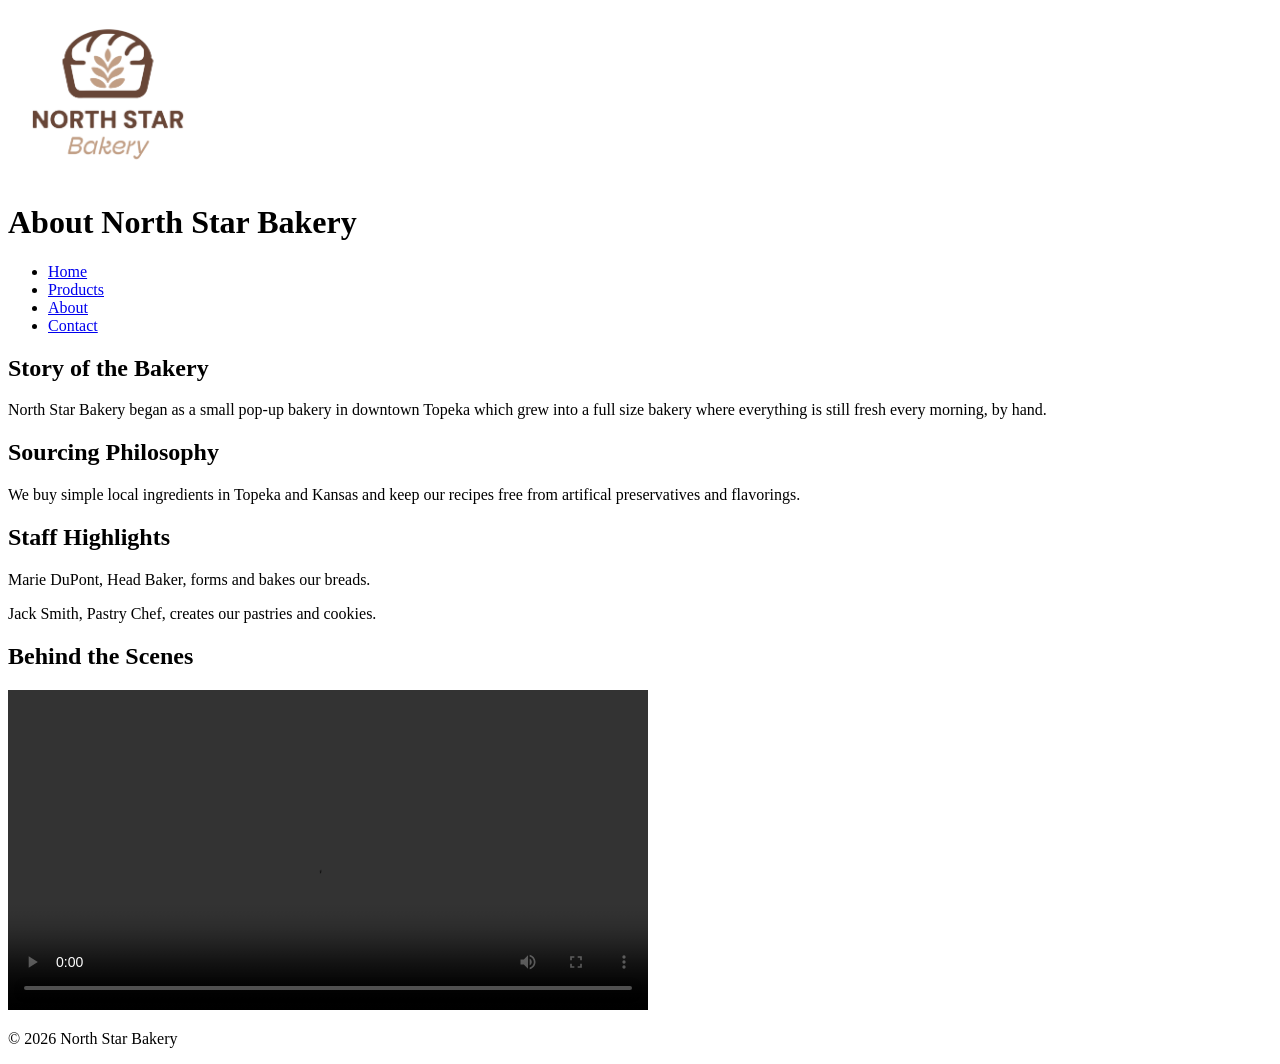
==== northStarBakery/about.html @ bf58ab93 "first commit" ====
<!DOCTYPE html>
<html lang="en">
<head>
  <meta charset="UTF-8">
  <meta name="viewport" content="width=device-width, initial-scale=1.0">
  <title>About | North Star Bakery</title>
</head>
<body>
  <header>
    <img src="css/bakery-logo_c.png" alt="North Star Bakery logo" width="200">
    <h1>About North Star Bakery</h1>
    <nav>
      <ul>
        <li><a href="index.html">Home</a></li>
        <li><a href="products.html">Products</a></li>
        <li><a href="about.html">About</a></li>
        <li><a href="contact.html">Contact</a></li>
      </ul>
    </nav>
  </header>

  <main>
    <h2>Story of the Bakery</h2>
    <p>North Star Bakery began as a small pop-up bakery in downtown Topeka which grew into a full size bakery where everything is still fresh every morning, by hand.</p>

    <h2>Sourcing Philosophy</h2>
    <p>We buy simple local ingredients in Topeka and Kansas and keep our recipes free from artifical preservatives and flavorings.</p>

    <h2>Staff Highlights</h2>
    <p>Marie DuPont, Head Baker, forms and bakes our breads.</p>
    <p>Jack Smith, Pastry Chef, creates our pastries and cookies.</p>

    <h2>Behind the Scenes</h2>
    <video controls width="640">
      <source src="css/bakery-behind-scenes_c.mp4" type="video/mp4" alt="Freshly baked loaves of bread being pulled out of the oven.">
      Your browser does not support video. This video shows a baker taking freshly baked loaves being pulled out of the oven.
    </video>
  </main>

  <footer>
    <p>&copy; 2026 North Star Bakery</p>
  </footer>
</body>
</html>
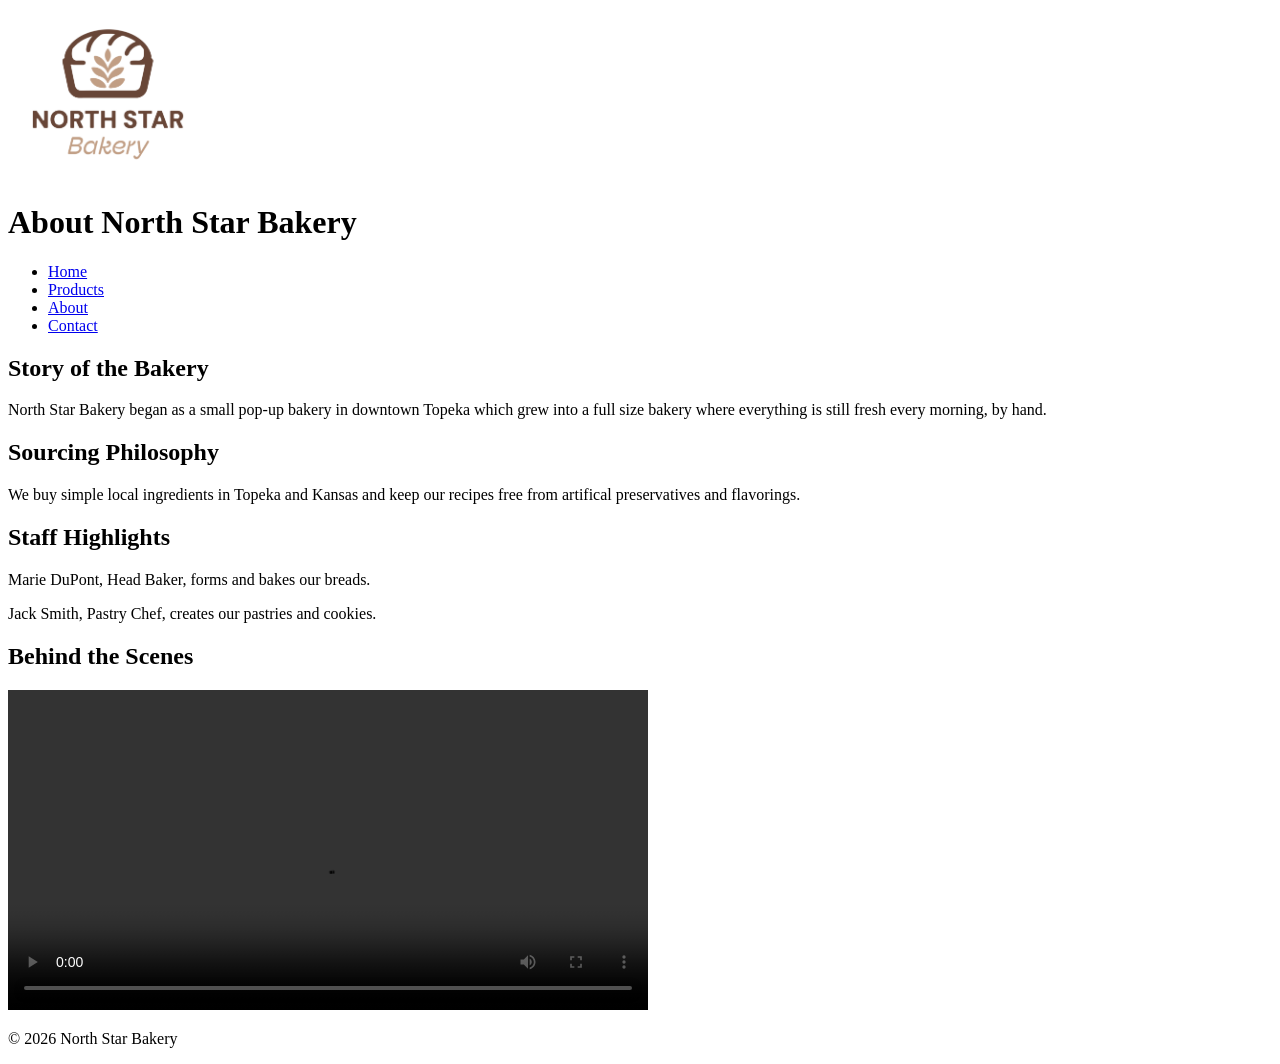
==== commit a5e6108b: "Initial HTML" ====
--- a/northStarBakery/about.html
+++ b/northStarBakery/about.html
@@ -7,7 +7,7 @@
 </head>
 <body>
   <header>
-    <img src="css/bakery-logo_c.png" alt="North Star Bakery logo" width="200">
+    <img src="images/bakery-logo_c.png" alt="North Star Bakery logo" width="200">
     <h1>About North Star Bakery</h1>
     <nav>
       <ul>
@@ -32,7 +32,7 @@
 
     <h2>Behind the Scenes</h2>
     <video controls width="640">
-      <source src="css/bakery-behind-scenes_c.mp4" type="video/mp4" alt="Freshly baked loaves of bread being pulled out of the oven.">
+      <source src="images/bakery-behind-scenes_c.mp4" type="video/mp4" alt="Freshly baked loaves of bread being pulled out of the oven.">
       Your browser does not support video. This video shows a baker taking freshly baked loaves being pulled out of the oven.
     </video>
   </main>
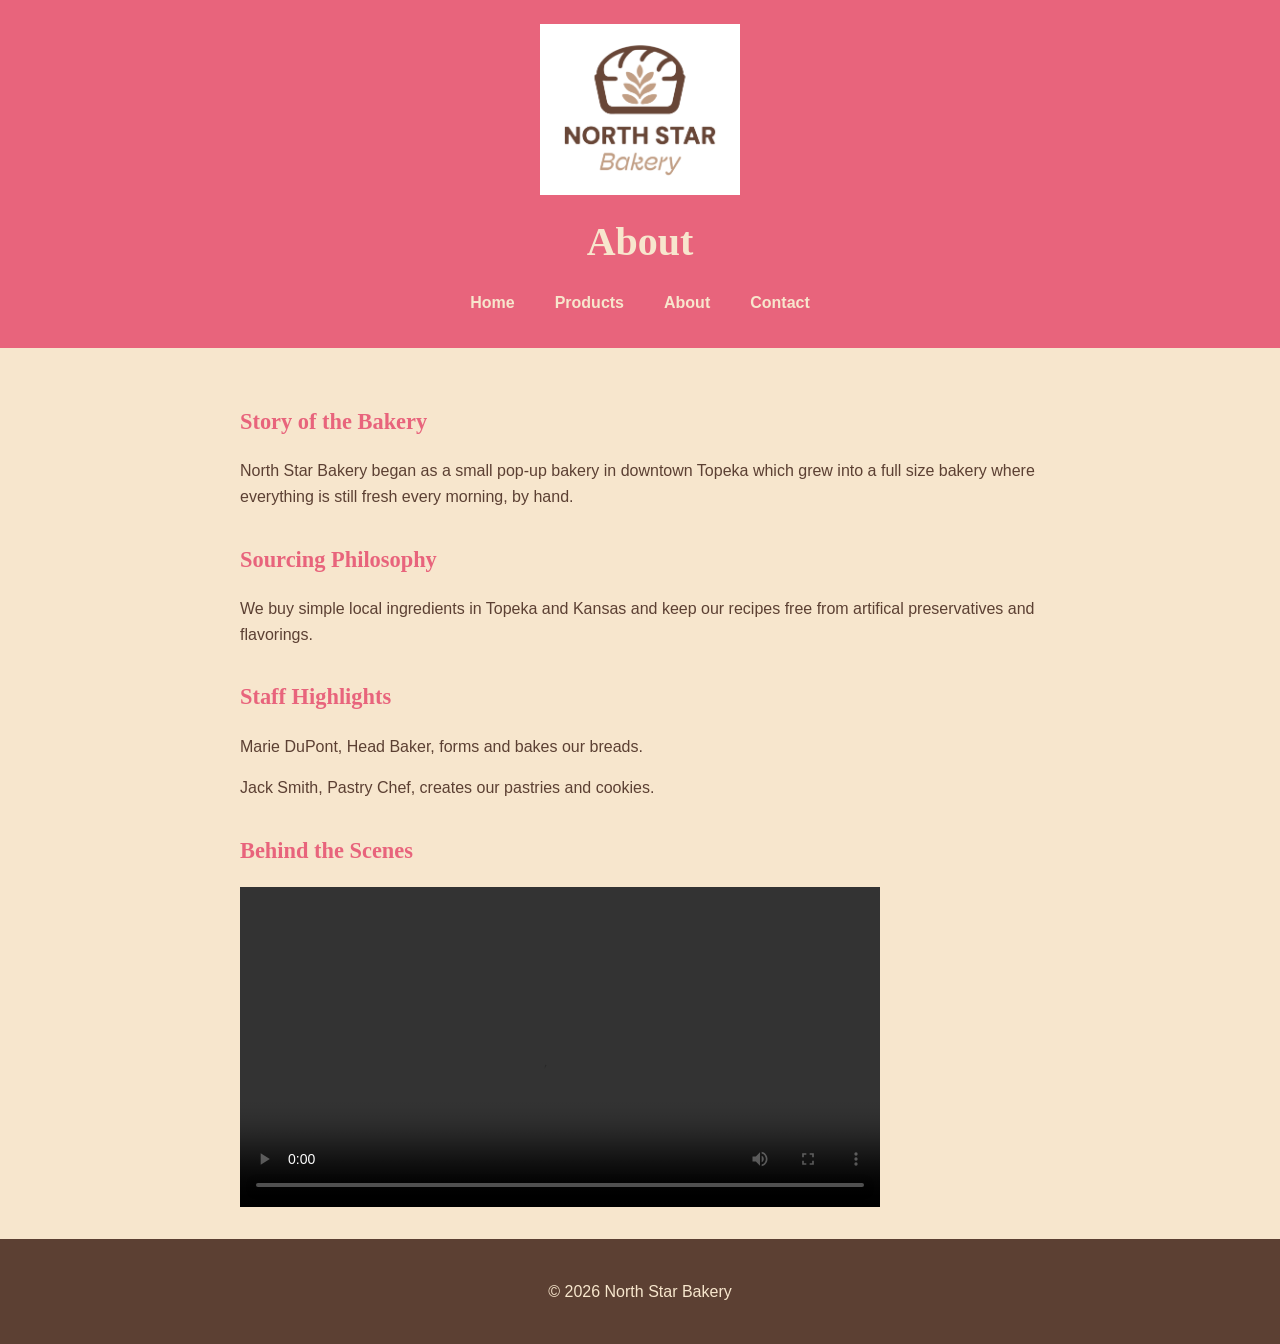
==== commit 06ebae9f: "CSS Styling" ====
--- a/northStarBakery/about.html
+++ b/northStarBakery/about.html
@@ -3,12 +3,13 @@
 <head>
   <meta charset="UTF-8">
   <meta name="viewport" content="width=device-width, initial-scale=1.0">
+  <link rel="stylesheet" href="css/styling.css">
   <title>About | North Star Bakery</title>
 </head>
 <body>
   <header>
     <img src="images/bakery-logo_c.png" alt="North Star Bakery logo" width="200">
-    <h1>About North Star Bakery</h1>
+    <h1>About</h1>
     <nav>
       <ul>
         <li><a href="index.html">Home</a></li>
--- a/northStarBakery/css/styling.css
+++ b/northStarBakery/css/styling.css
@@ -0,0 +1,132 @@
+body {
+
+  margin: 0;
+  font-family: Arial, sans-serif;
+  line-height: 1.6;
+  color: #5C4033; /* DARK BROWN */
+  background: #F7E6CD; /* CREAM */
+
+}
+
+h1, h2 { 
+   font-family: Georgia, serif; 
+   color: #E8647C; /* PINK */
+}
+h1 { 
+   font-size: 2rem; 
+   margin: 0.5rem 0; 
+}
+
+h2 { 
+   font-size: 1.4rem; 
+   margin-top: 2rem; 
+}
+
+header, main, footer { 
+   padding: 1rem; 
+}
+header {
+  background: #E8647C;
+  text-align: center;
+}
+header h1 { 
+   color: #F7E6CD; 
+}
+header img { 
+   max-width: 100%; 
+   height: auto; 
+}
+
+nav ul {
+
+  display: flex;
+  flex-direction: column;
+  gap: 0.5rem;
+  list-style: none;
+  margin: 0;
+  padding: 0;
+
+}
+nav a {
+
+  display: block;
+  padding: 0.5rem;
+  color: #F7E6CD;
+  text-decoration: none;
+  font-weight: bold;
+
+}
+nav a:hover, nav a:focus { 
+   color: #FFBF00; /* Gold */
+}
+
+main { 
+   max-width: 800px; 
+   margin: 0 auto; 
+}
+main img, main video { 
+   max-width: 100%; 
+   height: auto; 
+}
+
+fieldset { 
+   border: 2px solid #E8647C; 
+}
+
+label { 
+   display: block; font-weight: bold; 
+}
+
+input, select, textarea {
+
+  width: 100%;
+  max-width: 100%;
+  padding: 0.5rem;
+  font: inherit;
+
+}
+
+button {
+
+  padding: 0.75rem 1.5rem;
+  background: #E8647C;
+  color: #F7E6CD; 
+  border: none;
+  font: inherit;
+  font-weight: bold;
+  cursor: pointer;
+
+}
+
+button:hover { 
+
+   background: #FFBF00; 
+   color: #5C4033; 
+
+}
+
+footer {
+
+  background: #5C4033;
+  color: #F7E6CD;
+  text-align: center;
+
+}
+
+@media (min-width: 768px) {
+
+   nav ul { 
+      flex-direction: row; 
+      justify-content: center; 
+      gap: 1.5rem; 
+   }
+
+   h1 { 
+      font-size: 2.5rem; 
+   }
+
+   header, main, footer { 
+      padding: 1.5rem 2rem; 
+   }
+
+}
